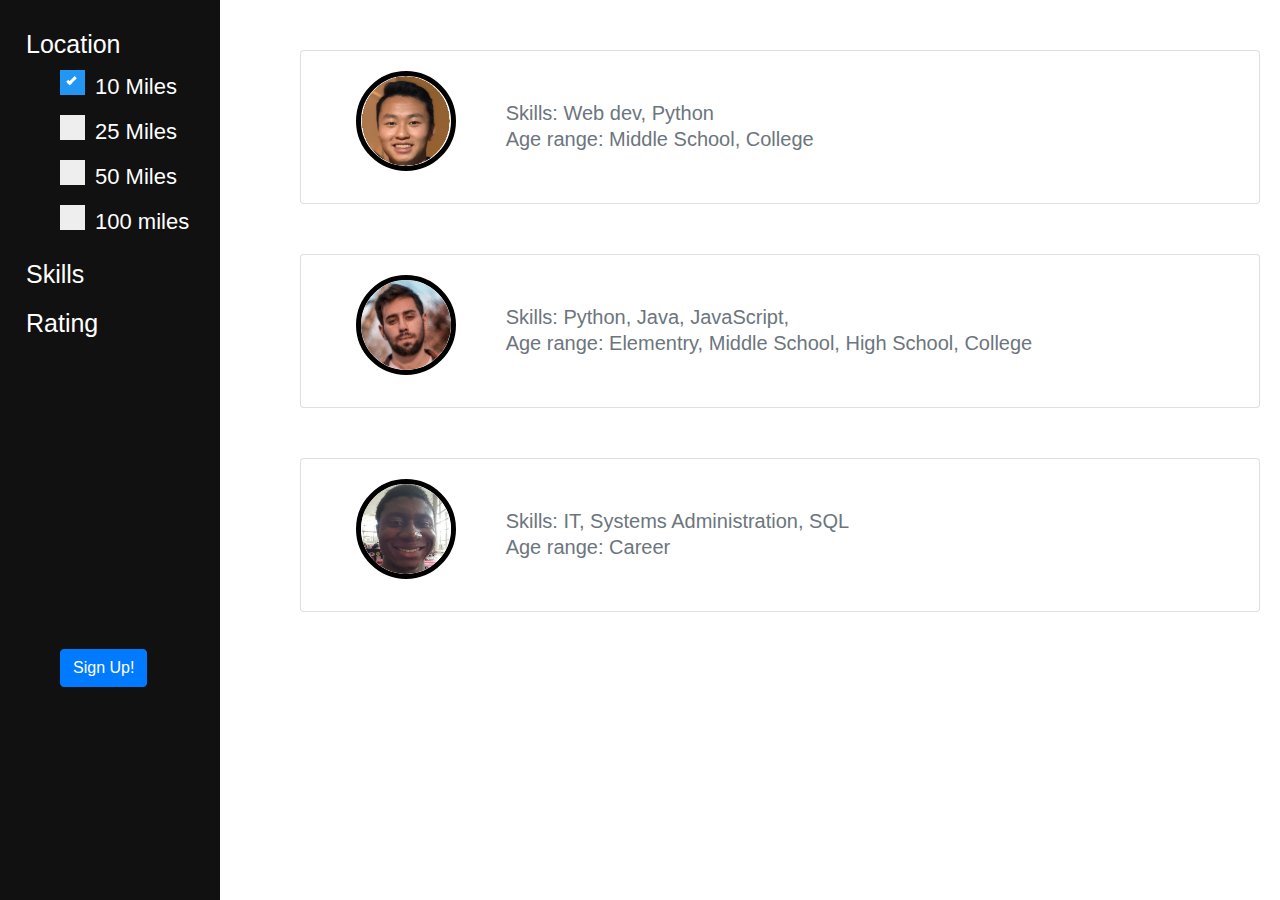
==== index.htm @ 0000f395 "redirect page" ====
<!DOCTYPE html>
<html lang="en">
  <head>
    <!-- Required meta tags -->
    <meta charset="utf-8" />
    <meta
      name="viewport"
      content="width=device-width, initial-scale=1, shrink-to-fit=no"
    />

    <!-- Bootstrap CSS -->
    <link
      rel="stylesheet"
      href="https://maxcdn.bootstrapcdn.com/bootstrap/4.0.0/css/bootstrap.min.css"
      integrity="sha384-Gn5384xqQ1aoWXA+058RXPxPg6fy4IWvTNh0E263XmFcJlSAwiGgFAW/dAiS6JXm"
      crossorigin="anonymous"
    />
    <link rel="stylesheet" href="style.css" />
    <link
      rel="stylesheet"
      href="https://use.fontawesome.com/releases/v5.8.1/css/all.css"
      integrity="sha384-50oBUHEmvpQ+1lW4y57PTFmhCaXp0ML5d60M1M7uH2+nqUivzIebhndOJK28anvf"
      crossorigin="anonymous"
    />

    <title>Teach.Me!</title>
  </head>
  <body>
    <div class="sidenav">
      <div class="logo-box"></div>
      <div class="search-options">
        <a href="#">Location</a>
        <label class="container"
          >10 Miles
          <input type="checkbox" checked="checked" />
          <span class="checkmark"></span>
        </label>

        <label class="container"
          >25 Miles
          <input type="checkbox" />
          <span class="checkmark"></span>
        </label>

        <label class="container"
          >50 Miles
          <input type="checkbox" />
          <span class="checkmark"></span>
        </label>

        <label class="container"
          >100 miles
          <input type="checkbox" />
          <span class="checkmark"></span>
        </label>
      </div>
      <div><a href="#">Skills</a></div>
      <div><a href="#">Rating</a></div>
      <button
        onclick="location.href='signUp.html';"
        type="button"
        class="btn btn-primary"
        style="margin-top: 300px; margin-left: 50px;"
      >
        Sign Up!
      </button>
    </div>

    <div
      class="card"
      style="width: 60rem; margin-left: 300px; margin-top: 50px;"
    >
      <div class="card-body">
        <div class="container">
          <div class="row">
            <div class="col-2"><img id="userPic" src="img/me.png" /></div>
            <div class="col-8">
              <h5 class="card-title">Eddy Yeung ******</h5>
              <h5 class="card-subtitle mb-2 text-muted">
                Skills: Web dev, Python
              </h5>
              <h5 class="card-subtitle mb-2 text-muted">
                Age range: Middle School, College
              </h5>
            </div>
            <div class="col-23"><h5>~8 miles away</h5></div>
          </div>
        </div>
      </div>
    </div>

    <div
      class="card"
      style="width: 60rem; margin-left: 300px; margin-top: 50px;"
    >
      <div class="card-body">
        <div class="container">
          <div class="row">
            <div class="col-2">
              <img id="userPic" src="img/JakesFace.png" />
            </div>
            <div class="col-8">
              <h5 class="card-title">Jacob Lapinson *****</h5>
              <h5 class="card-subtitle mb-2 text-muted">
                Skills: Python, Java, JavaScript,
              </h5>
              <h5 class="card-subtitle mb-2 text-muted">
                Age range: Elementry, Middle School, High School, College
              </h5>
            </div>
            <div class="col-23"><h5>~12 miles away</h5></div>
          </div>
        </div>
      </div>
    </div>

    <div
      class="card"
      style="width: 60rem; margin-left: 300px; margin-top: 50px;"
    >
      <div class="card-body">
        <div class="container">
          <div class="row">
            <div class="col-2">
              <img id="userPic" src="img/joshImage.gif" />
            </div>
            <div class="col-8">
              <h5 class="card-title">Josh Barnett ***</h5>
              <h5 class="card-subtitle mb-2 text-muted">
                Skills: IT, Systems Administration, SQL
              </h5>
              <h5 class="card-subtitle mb-2 text-muted">
                Age range: Career
              </h5>
            </div>
            <div class="col-23"><h5>~2 miles away</h5></div>
          </div>
        </div>
      </div>
    </div>

    <!-- Optional JavaScript -->
    <!-- jQuery first, then Popper.js, then Bootstrap JS -->
    <script
      src="https://code.jquery.com/jquery-3.2.1.slim.min.js"
      integrity="sha384-KJ3o2DKtIkvYIK3UENzmM7KCkRr/rE9/Qpg6aAZGJwFDMVNA/GpGFF93hXpG5KkN"
      crossorigin="anonymous"
    ></script>
    <script
      src="https://cdnjs.cloudflare.com/ajax/libs/popper.js/1.12.9/umd/popper.min.js"
      integrity="sha384-ApNbgh9B+Y1QKtv3Rn7W3mgPxhU9K/ScQsAP7hUibX39j7fakFPskvXusvfa0b4Q"
      crossorigin="anonymous"
    ></script>
    <script
      src="https://maxcdn.bootstrapcdn.com/bootstrap/4.0.0/js/bootstrap.min.js"
      integrity="sha384-JZR6Spejh4U02d8jOt6vLEHfe/JQGiRRSQQxSfFWpi1MquVdAyjUar5+76PVCmYl"
      crossorigin="anonymous"
    ></script>
    <script></script>
  </body>
</html>
---- style.css ----
.sidenav {
  height: 100%; /* Full-height: remove this if you want "auto" height */
  width: 220px; /* Set the width of the sidebar */
  position: fixed; /* Fixed Sidebar (stay in place on scroll) */
  z-index: 1; /* Stay on top */
  top: 0; /* Stay at the top */
  left: 0;
  background-color: #111; /* Black */
  overflow-x: hidden; /* Disable horizontal scroll */
  padding-top: 20px;
  padding-left: 10px;
}

/* The navigation menu links */
.sidenav a {
  padding: 6px 8px 6px 16px;
  text-decoration: none;
  font-size: 25px;
  color: white;
  display: block;
}

/* When you mouse over the navigation links, change their color */
.sidenav a:hover {
  color: #f1f1f1;
}

/* Style page content */
.main {
  margin-left: 160px; /* Same as the width of the sidebar */
  padding: 0px 10px;
}

/* On smaller screens, where height is less than 450px, change the style of the sidebar (less padding and a smaller font size) */
@media screen and (max-height: 450px) {
  .sidenav {
    padding-top: 15px;
  }
  .sidenav a {
    font-size: 18px;
  }
}

#userPic {
  border-radius: 50%;
  border: 5px solid black;
  width: 100px;
  height: 100px;
}

.container {
  display: block;
  position: relative;
  padding-left: 35px;
  margin-bottom: 12px;
  cursor: pointer;
  font-size: 22px;
  -webkit-user-select: none;
  -moz-user-select: none;
  -ms-user-select: none;
  user-select: none;
  color: white;
}

/* Hide the browser's default checkbox */
.container input {
  position: absolute;
  opacity: 0;
  cursor: pointer;
  height: 0;
  width: 0;
}

/* Create a custom checkbox */
.checkmark {
  position: absolute;
  top: 0;
  left: 0;
  height: 25px;
  width: 25px;
  background-color: #eee;
}

/* On mouse-over, add a grey background color */
.container:hover input ~ .checkmark {
  background-color: #ccc;
}

/* When the checkbox is checked, add a blue background */
.container input:checked ~ .checkmark {
  background-color: #2196f3;
}

/* Create the checkmark/indicator (hidden when not checked) */
.checkmark:after {
  content: "";
  position: absolute;
  display: none;
}

/* Show the checkmark when checked */
.container input:checked ~ .checkmark:after {
  display: block;
}

/* Style the checkmark/indicator */
.container .checkmark:after {
  left: 9px;
  top: 5px;
  width: 5px;
  height: 10px;
  border: solid white;
  border-width: 0 3px 3px 0;
  -webkit-transform: rotate(45deg);
  -ms-transform: rotate(45deg);
  transform: rotate(45deg);
}

.search-options label {
  margin-left: 50px;
}

.note {
  text-align: center;
  height: 80px;
  background: -webkit-linear-gradient(left, #0072ff, #8811c5);
  color: #fff;
  font-weight: bold;
  line-height: 80px;
}
.form-content {
  padding: 5%;
  border: 1px solid #ced4da;
  margin-bottom: 2%;
}
.form-control {
  border-radius: 1.5rem;
}
.btnSubmit {
  border: none;
  border-radius: 1.5rem;
  padding: 1%;
  width: 20%;
  cursor: pointer;
  background: #0062cc;
  color: #fff;
}

#overlay {
  position: fixed; /* Sit on top of the page content */
  display: none; /* Hidden by default */
  width: 100%; /* Full width (cover the whole page) */
  height: 100%; /* Full height (cover the whole page) */
  top: 0;
  left: 0;
  right: 0;
  bottom: 0;
  background-color: rgba(0, 0, 0, 0.5); /* Black background with opacity */
  z-index: 2; /* Specify a stack order in case you're using a different order for other elements */
  cursor: pointer; /* Add a pointer on hover */
}
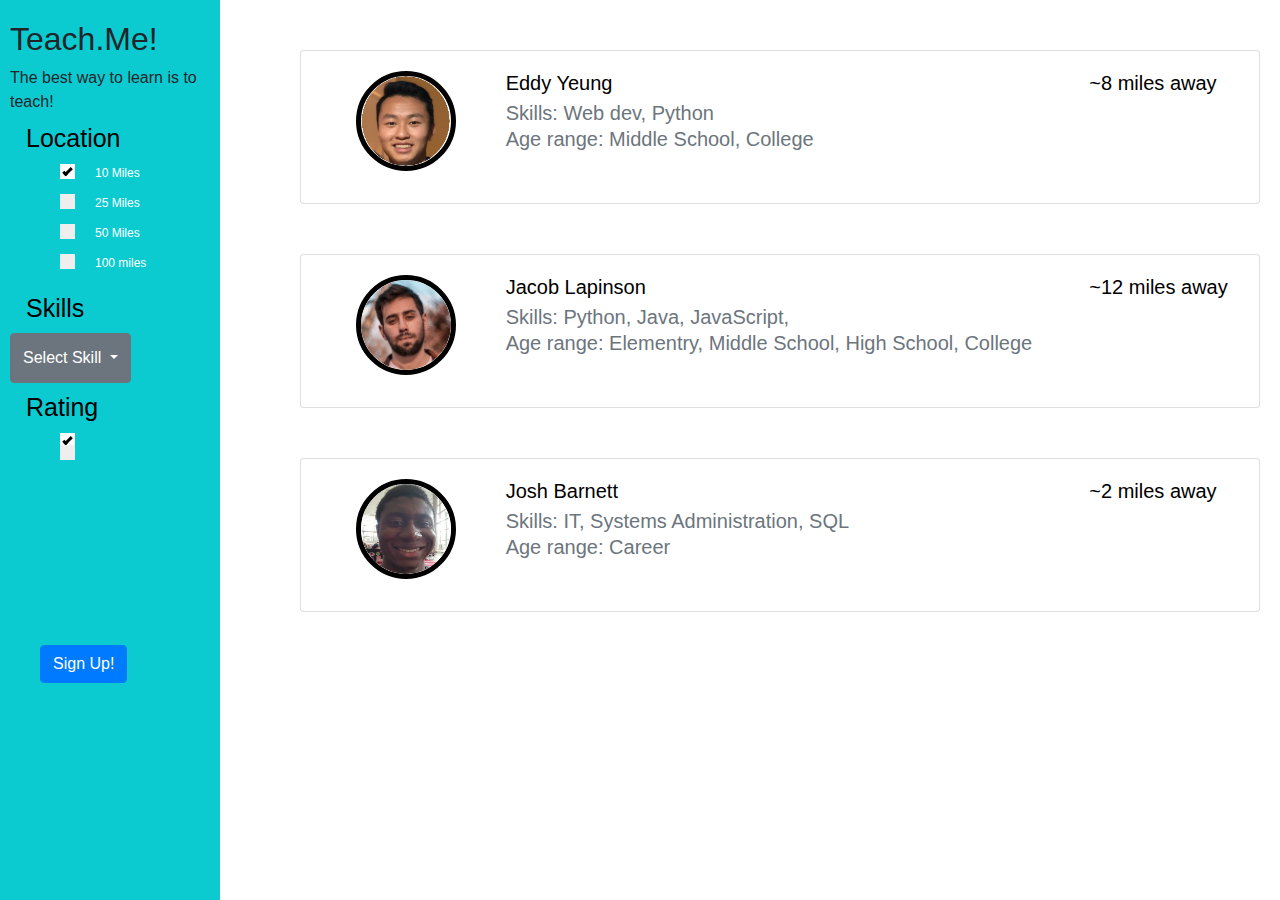
==== commit 8743b4c5: "ignore" ====
--- a/index.htm
+++ b/index.htm
@@ -29,38 +29,100 @@
     <div class="sidenav">
       <div class="logo-box"></div>
       <div class="search-options">
+        <h2>
+          Teach.Me!
+        </h2>
+        <h10>The best way to learn is to teach!</h10>
         <a href="#">Location</a>
-        <label class="container"
+        <label class="container" style="font-size:12px"
           >10 Miles
           <input type="checkbox" checked="checked" />
           <span class="checkmark"></span>
         </label>
 
-        <label class="container"
+        <label class="container" style="font-size:12px"
           >25 Miles
           <input type="checkbox" />
           <span class="checkmark"></span>
         </label>
 
-        <label class="container"
+        <label class="container" style="font-size:12px"
           >50 Miles
           <input type="checkbox" />
           <span class="checkmark"></span>
         </label>
 
-        <label class="container"
+        <label class="container" style="font-size:12px"
           >100 miles
           <input type="checkbox" />
           <span class="checkmark"></span>
         </label>
       </div>
       <div><a href="#">Skills</a></div>
-      <div><a href="#">Rating</a></div>
+      <div class="dropdown">
+        <button
+          class="btn btn-secondary dropdown-toggle"
+          type="button"
+          id="dropdownMenuButton"
+          data-toggle="dropdown"
+          aria-haspopup="true"
+          aria-expanded="false"
+          style="height:50px; width: 100"
+        >
+          Select Skill
+        </button>
+        <div
+          class="dropdown-menu"
+          aria-labelledby="dropdownMenuButton"
+          style="font-color: black; font-size: 12px"
+        >
+          <a class="dropdown-item" href="#">Java</a>
+          <a class="dropdown-item" href="#">Python</a>
+          <a class="dropdown-item" href="#">JavaScript</a>
+        </div>
+      </div>
+
+      <div class="search-options">
+        <a href="#">Rating</a>
+        <label class="container" style="font-size:12px">
+          <i class="fas fa-star"></i><i class="fas fa-star"></i
+          ><i class="fas fa-star"></i><i class="fas fa-star"></i
+          ><i class="fas fa-star"></i>
+          <input type="checkbox" checked="checked" />
+          <span class="checkmark"></span>
+        </label>
+
+        <label class="container" style="font-size:12px">
+          <i class="fas fa-star"></i><i class="fas fa-star"></i
+          ><i class="fas fa-star"></i><i class="fas fa-star"></i>
+          <input type="checkbox" />
+          <span class="checkmark"></span>
+        </label>
+
+        <label class="container" style="font-size:12px">
+          <i class="fas fa-star"></i><i class="fas fa-star"></i
+          ><i class="fas fa-star"></i>
+          <input type="checkbox" />
+          <span class="checkmark"></span>
+        </label>
+
+        <label class="container" style="font-size:12px">
+          <i class="fas fa-star"></i><i class="fas fa-star"></i>
+          <input type="checkbox" />
+          <span class="checkmark"></span>
+        </label>
+
+        <label class="container" style="font-size:12px">
+          <i class="fas fa-star"></i>
+          <input type="checkbox" />
+          <span class="checkmark"></span>
+        </label>
+      </div>
       <button
         onclick="location.href='signUp.html';"
         type="button"
         class="btn btn-primary"
-        style="margin-top: 300px; margin-left: 50px;"
+        style="margin-top: 200px; margin-left: 30px;"
       >
         Sign Up!
       </button>
@@ -75,7 +137,10 @@
           <div class="row">
             <div class="col-2"><img id="userPic" src="img/me.png" /></div>
             <div class="col-8">
-              <h5 class="card-title">Eddy Yeung ******</h5>
+              <h5 class="card-title" style="color: black">
+                Eddy Yeung <i class="fas fa-star"></i><i class="fas fa-star"></i
+                ><i class="fas fa-star"></i><i class="fas fa-star"></i>
+              </h5>
               <h5 class="card-subtitle mb-2 text-muted">
                 Skills: Web dev, Python
               </h5>
@@ -83,7 +148,9 @@
                 Age range: Middle School, College
               </h5>
             </div>
-            <div class="col-23"><h5>~8 miles away</h5></div>
+            <div class="col-23" style="color: black">
+              <h5>~8 miles away</h5>
+            </div>
           </div>
         </div>
       </div>
@@ -100,7 +167,11 @@
               <img id="userPic" src="img/JakesFace.png" />
             </div>
             <div class="col-8">
-              <h5 class="card-title">Jacob Lapinson *****</h5>
+              <h5 class="card-title" style="color: black">
+                Jacob Lapinson <i class="fas fa-star"></i
+                ><i class="fas fa-star"></i><i class="fas fa-star"></i
+                ><i class="fas fa-star"></i><i class="fas fa-star"></i>
+              </h5>
               <h5 class="card-subtitle mb-2 text-muted">
                 Skills: Python, Java, JavaScript,
               </h5>
@@ -108,7 +179,9 @@
                 Age range: Elementry, Middle School, High School, College
               </h5>
             </div>
-            <div class="col-23"><h5>~12 miles away</h5></div>
+            <div class="col-23" style="color: black">
+              <h5>~12 miles away</h5>
+            </div>
           </div>
         </div>
       </div>
@@ -125,7 +198,10 @@
               <img id="userPic" src="img/joshImage.gif" />
             </div>
             <div class="col-8">
-              <h5 class="card-title">Josh Barnett ***</h5>
+              <h5 class="card-title" style="color: black">
+                Josh Barnett <i class="fas fa-star"></i
+                ><i class="fas fa-star"></i><i class="fas fa-star"></i>
+              </h5>
               <h5 class="card-subtitle mb-2 text-muted">
                 Skills: IT, Systems Administration, SQL
               </h5>
@@ -133,7 +209,9 @@
                 Age range: Career
               </h5>
             </div>
-            <div class="col-23"><h5>~2 miles away</h5></div>
+            <div class="col-23" style="color: black">
+              <h5>~2 miles away</h5>
+            </div>
           </div>
         </div>
       </div>
--- a/style.css
+++ b/style.css
@@ -5,7 +5,7 @@
   z-index: 1; /* Stay on top */
   top: 0; /* Stay at the top */
   left: 0;
-  background-color: #111; /* Black */
+  background-color: #0CCBD0; /* Black */
   overflow-x: hidden; /* Disable horizontal scroll */
   padding-top: 20px;
   padding-left: 10px;
@@ -16,13 +16,13 @@
   padding: 6px 8px 6px 16px;
   text-decoration: none;
   font-size: 25px;
-  color: white;
+  color: black;
   display: block;
 }
 
 /* When you mouse over the navigation links, change their color */
 .sidenav a:hover {
-  color: #f1f1f1;
+  color: black;
 }
 
 /* Style page content */
@@ -76,8 +76,8 @@
   position: absolute;
   top: 0;
   left: 0;
-  height: 25px;
-  width: 25px;
+  height: 15px;
+  width: 15px;
   background-color: #eee;
 }
 
@@ -88,7 +88,7 @@
 
 /* When the checkbox is checked, add a blue background */
 .container input:checked ~ .checkmark {
-  background-color: #2196f3;
+  background-color: white;
 }
 
 /* Create the checkmark/indicator (hidden when not checked) */
@@ -105,11 +105,11 @@
 
 /* Style the checkmark/indicator */
 .container .checkmark:after {
-  left: 9px;
-  top: 5px;
+  left: 5px;
+  top: 2px;
   width: 5px;
   height: 10px;
-  border: solid white;
+  border: solid black;
   border-width: 0 3px 3px 0;
   -webkit-transform: rotate(45deg);
   -ms-transform: rotate(45deg);
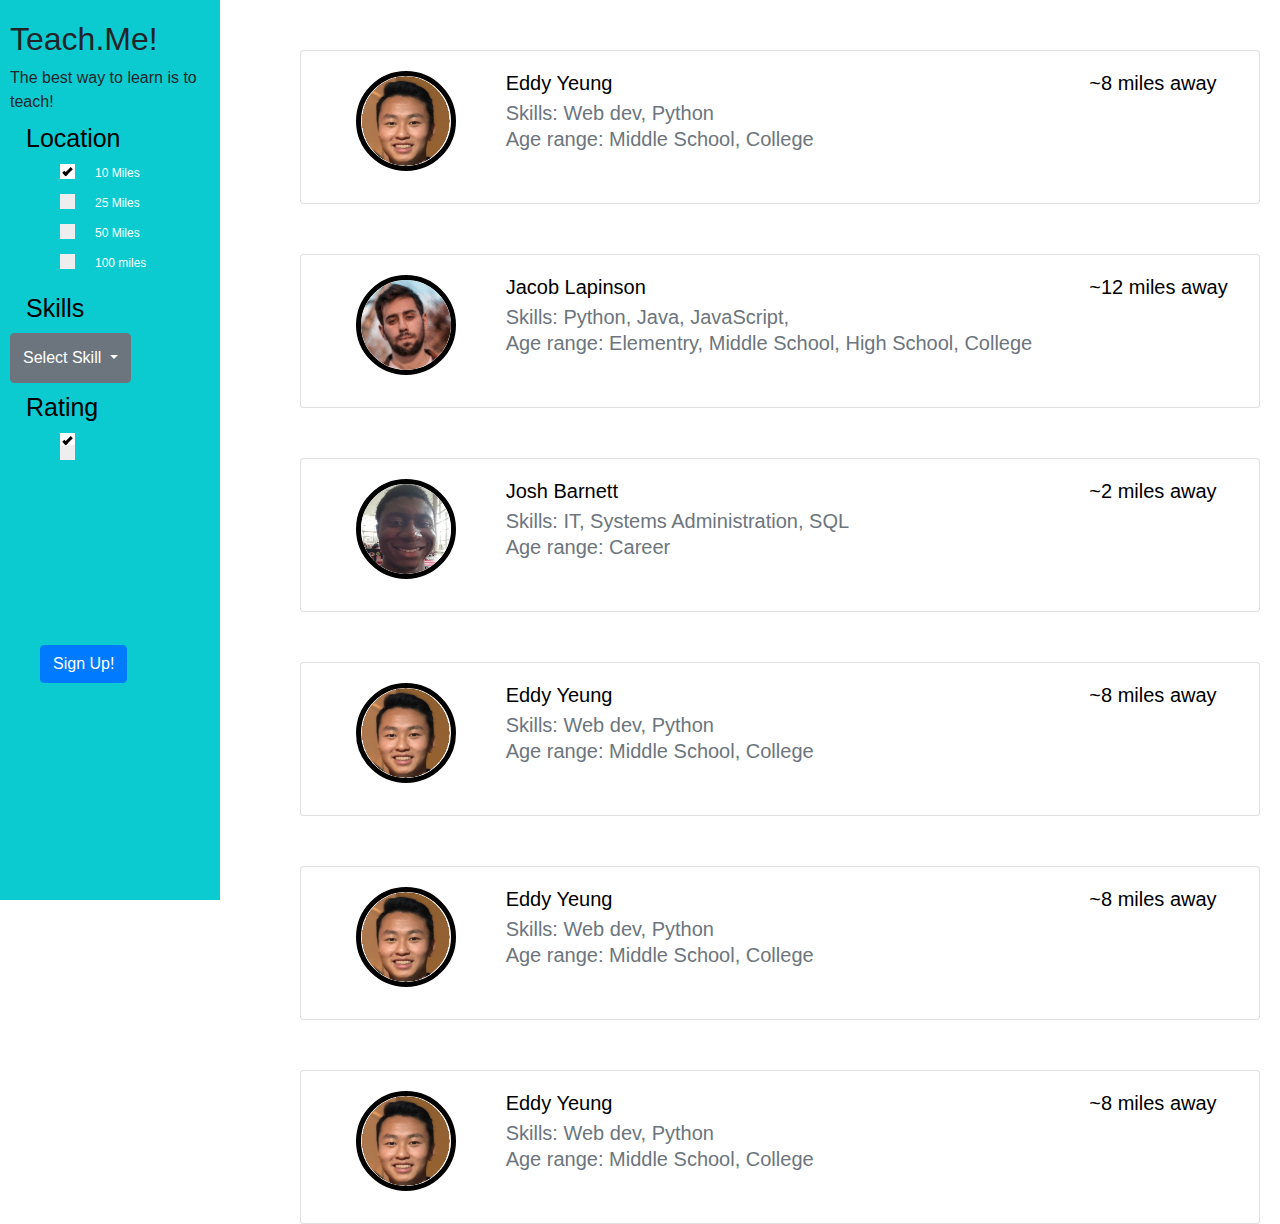
==== commit c2076d20: "added more cards" ====
--- a/index.htm
+++ b/index.htm
@@ -217,6 +217,87 @@
       </div>
     </div>
 
+    <div
+      class="card"
+      style="width: 60rem; margin-left: 300px; margin-top: 50px;"
+    >
+      <div class="card-body">
+        <div class="container">
+          <div class="row">
+            <div class="col-2"><img id="userPic" src="img/me.png" /></div>
+            <div class="col-8">
+              <h5 class="card-title" style="color: black">
+                Eddy Yeung <i class="fas fa-star"></i><i class="fas fa-star"></i
+                ><i class="fas fa-star"></i><i class="fas fa-star"></i>
+              </h5>
+              <h5 class="card-subtitle mb-2 text-muted">
+                Skills: Web dev, Python
+              </h5>
+              <h5 class="card-subtitle mb-2 text-muted">
+                Age range: Middle School, College
+              </h5>
+            </div>
+            <div class="col-23" style="color: black">
+              <h5>~8 miles away</h5>
+            </div>
+          </div>
+        </div>
+      </div>
+    </div>
+    <div
+      class="card"
+      style="width: 60rem; margin-left: 300px; margin-top: 50px;"
+    >
+      <div class="card-body">
+        <div class="container">
+          <div class="row">
+            <div class="col-2"><img id="userPic" src="img/me.png" /></div>
+            <div class="col-8">
+              <h5 class="card-title" style="color: black">
+                Eddy Yeung <i class="fas fa-star"></i><i class="fas fa-star"></i
+                ><i class="fas fa-star"></i><i class="fas fa-star"></i>
+              </h5>
+              <h5 class="card-subtitle mb-2 text-muted">
+                Skills: Web dev, Python
+              </h5>
+              <h5 class="card-subtitle mb-2 text-muted">
+                Age range: Middle School, College
+              </h5>
+            </div>
+            <div class="col-23" style="color: black">
+              <h5>~8 miles away</h5>
+            </div>
+          </div>
+        </div>
+      </div>
+    </div>
+    <div
+      class="card"
+      style="width: 60rem; margin-left: 300px; margin-top: 50px;"
+    >
+      <div class="card-body">
+        <div class="container">
+          <div class="row">
+            <div class="col-2"><img id="userPic" src="img/me.png" /></div>
+            <div class="col-8">
+              <h5 class="card-title" style="color: black">
+                Eddy Yeung <i class="fas fa-star"></i><i class="fas fa-star"></i
+                ><i class="fas fa-star"></i><i class="fas fa-star"></i>
+              </h5>
+              <h5 class="card-subtitle mb-2 text-muted">
+                Skills: Web dev, Python
+              </h5>
+              <h5 class="card-subtitle mb-2 text-muted">
+                Age range: Middle School, College
+              </h5>
+            </div>
+            <div class="col-23" style="color: black">
+              <h5>~8 miles away</h5>
+            </div>
+          </div>
+        </div>
+      </div>
+    </div>
     <!-- Optional JavaScript -->
     <!-- jQuery first, then Popper.js, then Bootstrap JS -->
     <script
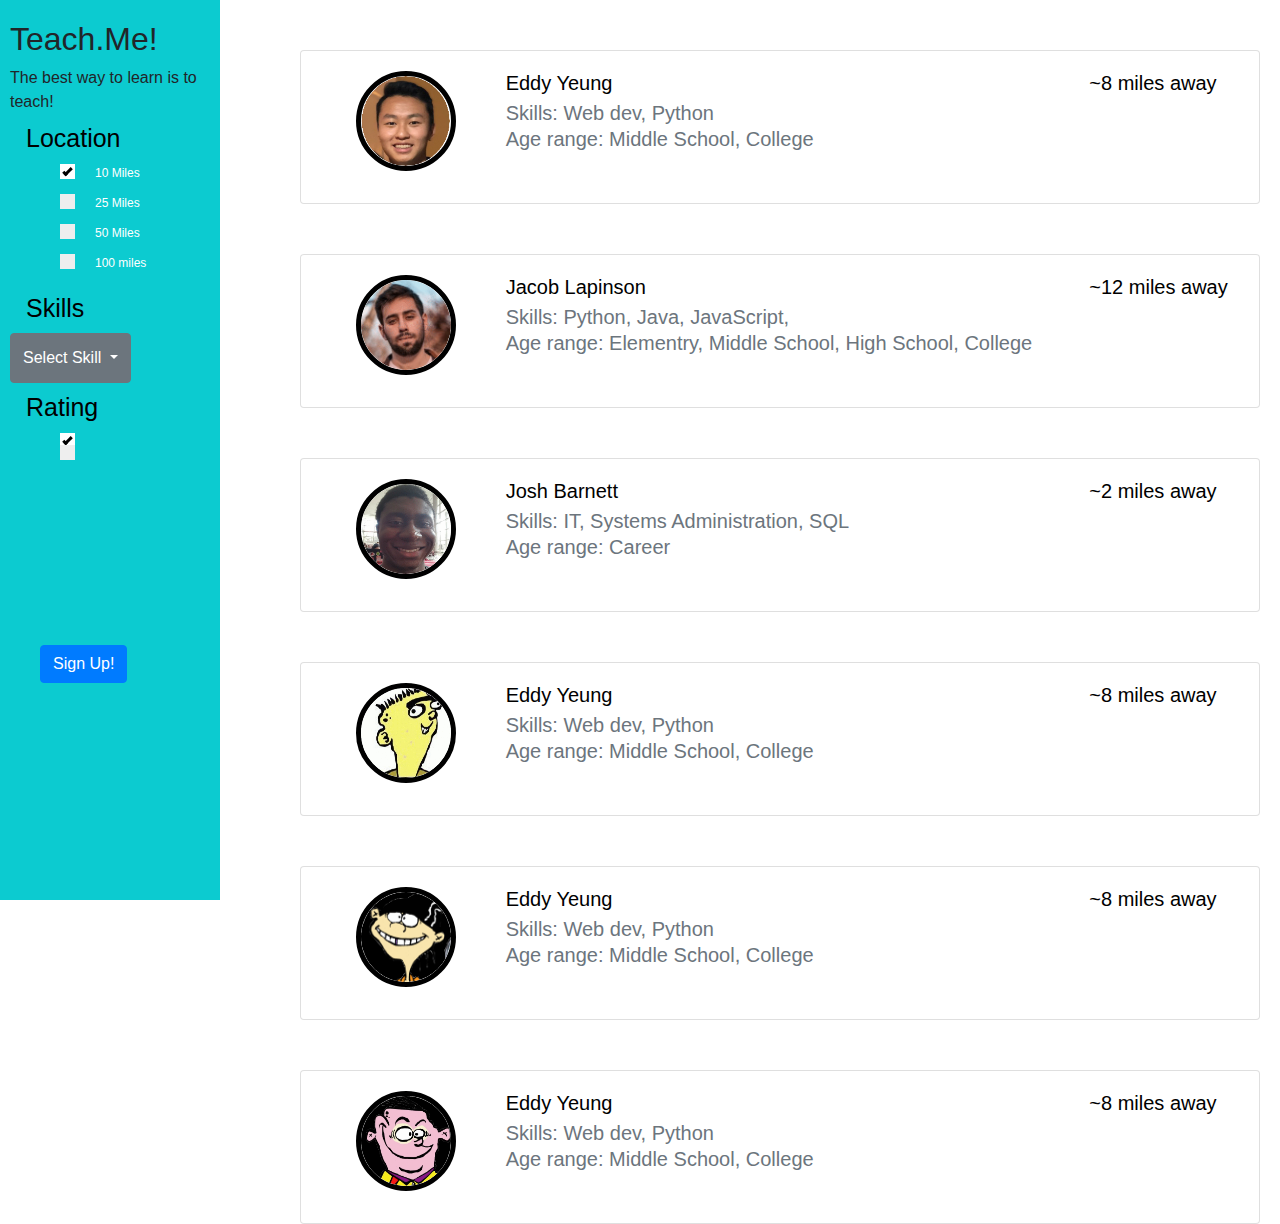
==== commit 7b8dc89b: "added ed edd and eddy" ====
--- a/index.htm
+++ b/index.htm
@@ -224,7 +224,7 @@
       <div class="card-body">
         <div class="container">
           <div class="row">
-            <div class="col-2"><img id="userPic" src="img/me.png" /></div>
+            <div class="col-2"><img id="userPic" src="img/ed.png" /></div>
             <div class="col-8">
               <h5 class="card-title" style="color: black">
                 Eddy Yeung <i class="fas fa-star"></i><i class="fas fa-star"></i
@@ -251,7 +251,7 @@
       <div class="card-body">
         <div class="container">
           <div class="row">
-            <div class="col-2"><img id="userPic" src="img/me.png" /></div>
+            <div class="col-2"><img id="userPic" src="img/edd.png" /></div>
             <div class="col-8">
               <h5 class="card-title" style="color: black">
                 Eddy Yeung <i class="fas fa-star"></i><i class="fas fa-star"></i
@@ -278,7 +278,7 @@
       <div class="card-body">
         <div class="container">
           <div class="row">
-            <div class="col-2"><img id="userPic" src="img/me.png" /></div>
+            <div class="col-2"><img id="userPic" src="img/eddy.png" /></div>
             <div class="col-8">
               <h5 class="card-title" style="color: black">
                 Eddy Yeung <i class="fas fa-star"></i><i class="fas fa-star"></i
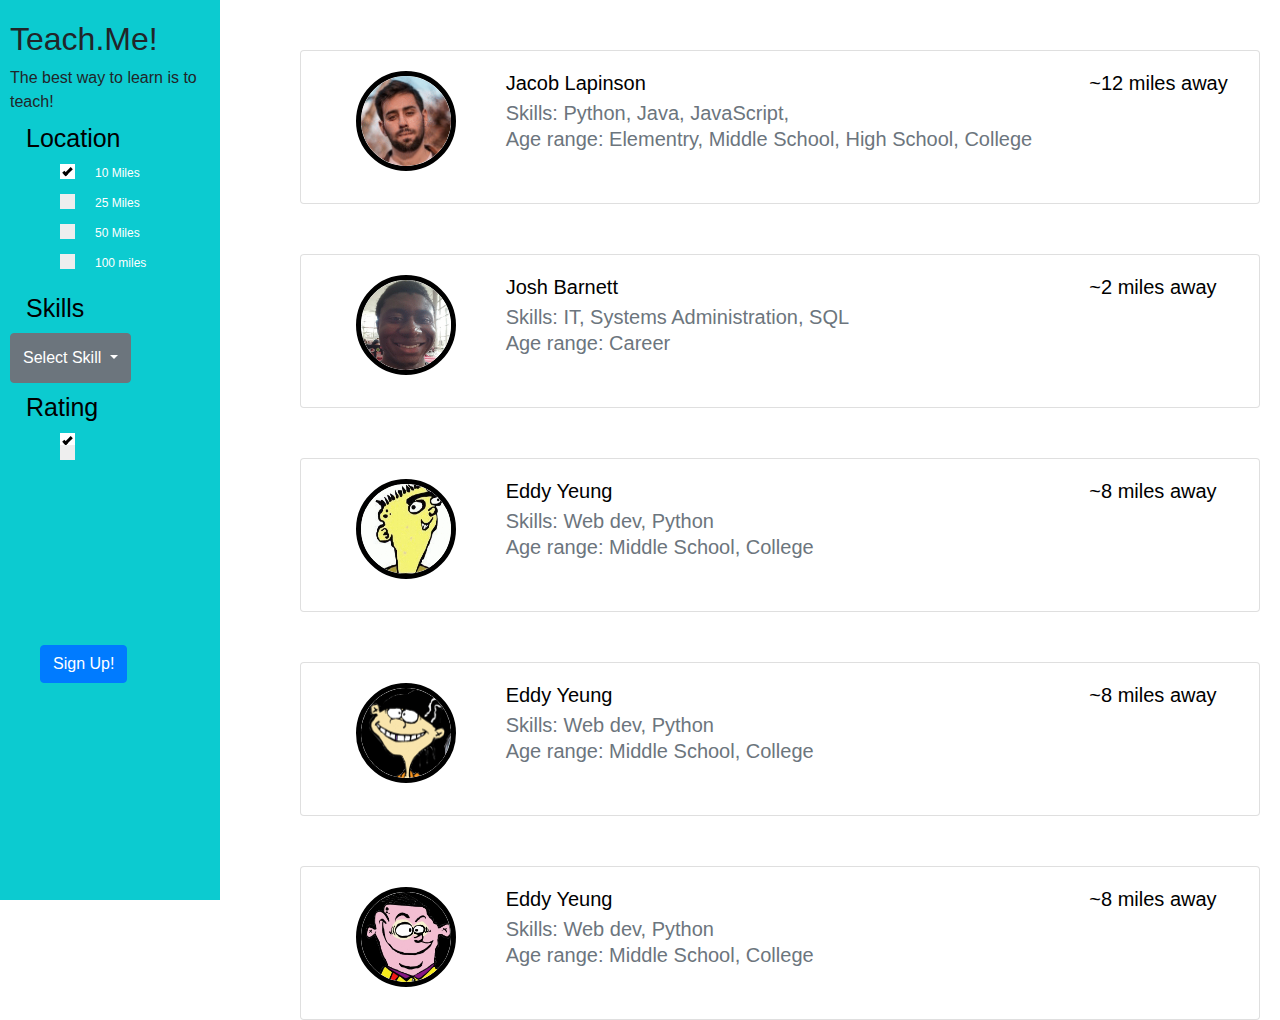
==== commit edfe8cd0: "index2" ====
--- a/index.htm
+++ b/index.htm
@@ -135,34 +135,6 @@
       <div class="card-body">
         <div class="container">
           <div class="row">
-            <div class="col-2"><img id="userPic" src="img/me.png" /></div>
-            <div class="col-8">
-              <h5 class="card-title" style="color: black">
-                Eddy Yeung <i class="fas fa-star"></i><i class="fas fa-star"></i
-                ><i class="fas fa-star"></i><i class="fas fa-star"></i>
-              </h5>
-              <h5 class="card-subtitle mb-2 text-muted">
-                Skills: Web dev, Python
-              </h5>
-              <h5 class="card-subtitle mb-2 text-muted">
-                Age range: Middle School, College
-              </h5>
-            </div>
-            <div class="col-23" style="color: black">
-              <h5>~8 miles away</h5>
-            </div>
-          </div>
-        </div>
-      </div>
-    </div>
-
-    <div
-      class="card"
-      style="width: 60rem; margin-left: 300px; margin-top: 50px;"
-    >
-      <div class="card-body">
-        <div class="container">
-          <div class="row">
             <div class="col-2">
               <img id="userPic" src="img/JakesFace.png" />
             </div>
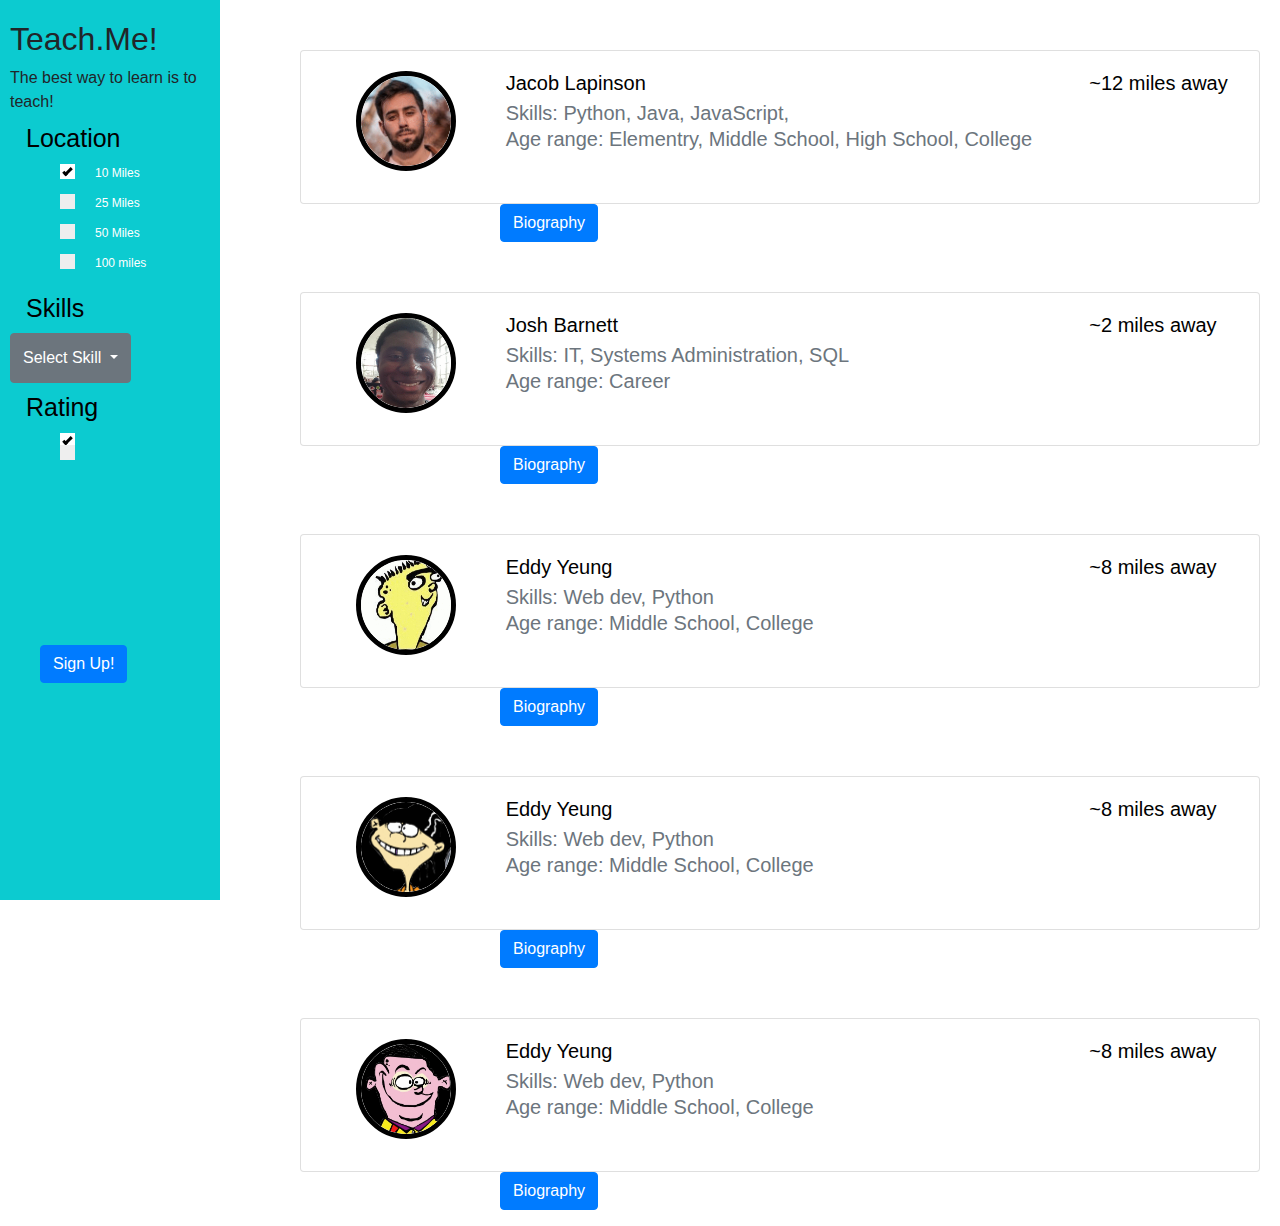
==== commit b7de99d8: "Added bio dropdown button" ====
--- a/index.htm
+++ b/index.htm
@@ -159,6 +159,20 @@
       </div>
     </div>
 
+    <p class= "bioBttn">
+      <a class="btn btn-primary" data-toggle="collapse" href="#collapseExample" role="button" aria-expanded="false" aria-controls="collapseExample">
+        Biography
+      </a>
+     
+    </p>
+    <div class="collapse" id="collapseExample">
+      <div class="card card-body">
+        "I have been coding since high school. I have competed in software competitions." <br>
+        Email: abcde123@gmail.com <br>
+        Phone: (732) 123-4567 
+      </div>
+    </div>
+
     <div
       class="card"
       style="width: 60rem; margin-left: 300px; margin-top: 50px;"
@@ -188,6 +202,17 @@
         </div>
       </div>
     </div>
+    <p class= "bioBttn">
+      <a class="btn btn-primary" data-toggle="collapse" href="#collapseExample" role="button" aria-expanded="false" aria-controls="collapseExample">
+        Biography
+      </a>
+     
+    </p>
+    <div class="collapse" id="collapseExample">
+      <div class="card card-body">
+        abcde123@gmail.com (732) 123-4567 
+      </div>
+    </div>
 
     <div
       class="card"
@@ -216,6 +241,18 @@
         </div>
       </div>
     </div>
+    <p class= "bioBttn">
+      <a class="btn btn-primary" data-toggle="collapse" href="#collapseExample" role="button" aria-expanded="false" aria-controls="collapseExample">
+        Biography
+      </a>
+     
+    </p>
+    <div class="collapse" id="collapseExample">
+      <div class="card card-body">
+        abcde123@gmail.com (732) 123-4567 
+      </div>
+    </div>
+
     <div
       class="card"
       style="width: 60rem; margin-left: 300px; margin-top: 50px;"
@@ -243,6 +280,18 @@
         </div>
       </div>
     </div>
+    <p class= "bioBttn">
+      <a class="btn btn-primary" data-toggle="collapse" href="#collapseExample" role="button" aria-expanded="false" aria-controls="collapseExample">
+        Biography
+      </a>
+     
+    </p>
+    <div class="collapse" id="collapseExample">
+      <div class="card card-body">
+        abcde123@gmail.com (732) 123-4567 
+      </div>
+    </div>
+
     <div
       class="card"
       style="width: 60rem; margin-left: 300px; margin-top: 50px;"
@@ -268,6 +317,19 @@
             </div>
           </div>
         </div>
+      </div>
+    </div>
+    <p class= "bioBttn">
+      <a class="btn btn-primary" data-toggle="collapse" href="#collapseExample" role="button" aria-expanded="false" aria-controls="collapseExample">
+        Biography
+      </a>
+     
+    </p>
+    <div class="collapse" id="collapseExample">
+      <div class="card card-body">
+        I have been coding since high school. I have competed in software competitions.
+        Email: abcde123@gmail.com 
+        Phone: (732) 123-4567 
       </div>
     </div>
     <!-- Optional JavaScript -->
--- a/style.css
+++ b/style.css
@@ -159,3 +159,10 @@
   z-index: 2; /* Specify a stack order in case you're using a different order for other elements */
   cursor: pointer; /* Add a pointer on hover */
 }
+
+.bioBttn{
+  margin-left: 500px
+}
+.collapse{
+  margin-left: 500px
+}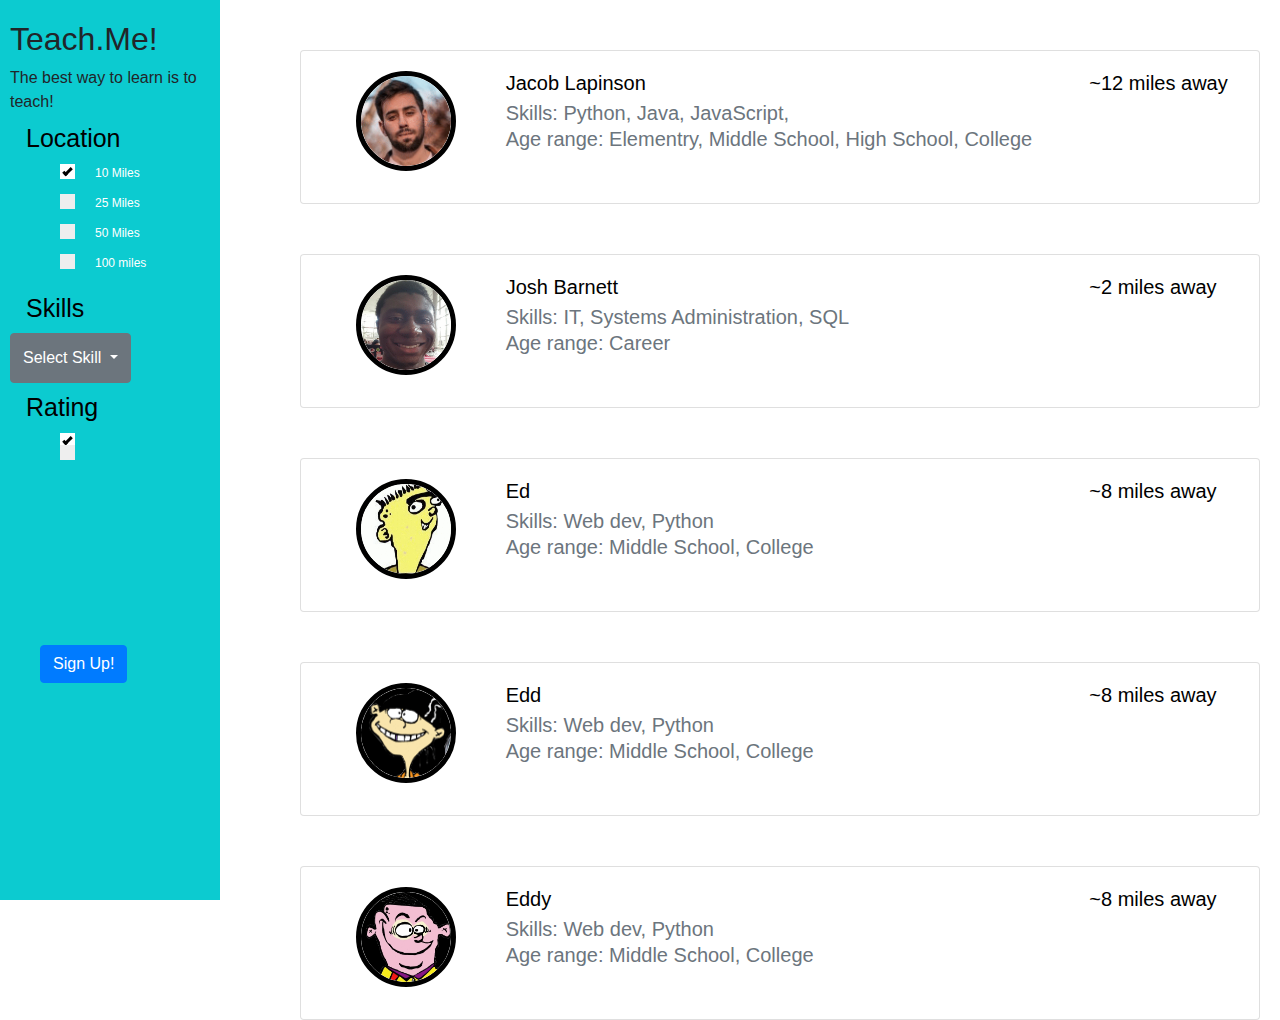
==== commit 664768b9: "idk what i did" ====
--- a/index.htm
+++ b/index.htm
@@ -159,20 +159,6 @@
       </div>
     </div>
 
-    <p class= "bioBttn">
-      <a class="btn btn-primary" data-toggle="collapse" href="#collapseExample" role="button" aria-expanded="false" aria-controls="collapseExample">
-        Biography
-      </a>
-     
-    </p>
-    <div class="collapse" id="collapseExample">
-      <div class="card card-body">
-        "I have been coding since high school. I have competed in software competitions." <br>
-        Email: abcde123@gmail.com <br>
-        Phone: (732) 123-4567 
-      </div>
-    </div>
-
     <div
       class="card"
       style="width: 60rem; margin-left: 300px; margin-top: 50px;"
@@ -202,17 +188,6 @@
         </div>
       </div>
     </div>
-    <p class= "bioBttn">
-      <a class="btn btn-primary" data-toggle="collapse" href="#collapseExample" role="button" aria-expanded="false" aria-controls="collapseExample">
-        Biography
-      </a>
-     
-    </p>
-    <div class="collapse" id="collapseExample">
-      <div class="card card-body">
-        abcde123@gmail.com (732) 123-4567 
-      </div>
-    </div>
 
     <div
       class="card"
@@ -224,7 +199,7 @@
             <div class="col-2"><img id="userPic" src="img/ed.png" /></div>
             <div class="col-8">
               <h5 class="card-title" style="color: black">
-                Eddy Yeung <i class="fas fa-star"></i><i class="fas fa-star"></i
+                Ed <i class="fas fa-star"></i><i class="fas fa-star"></i
                 ><i class="fas fa-star"></i><i class="fas fa-star"></i>
               </h5>
               <h5 class="card-subtitle mb-2 text-muted">
@@ -241,18 +216,6 @@
         </div>
       </div>
     </div>
-    <p class= "bioBttn">
-      <a class="btn btn-primary" data-toggle="collapse" href="#collapseExample" role="button" aria-expanded="false" aria-controls="collapseExample">
-        Biography
-      </a>
-     
-    </p>
-    <div class="collapse" id="collapseExample">
-      <div class="card card-body">
-        abcde123@gmail.com (732) 123-4567 
-      </div>
-    </div>
-
     <div
       class="card"
       style="width: 60rem; margin-left: 300px; margin-top: 50px;"
@@ -263,7 +226,7 @@
             <div class="col-2"><img id="userPic" src="img/edd.png" /></div>
             <div class="col-8">
               <h5 class="card-title" style="color: black">
-                Eddy Yeung <i class="fas fa-star"></i><i class="fas fa-star"></i
+                Edd <i class="fas fa-star"></i><i class="fas fa-star"></i
                 ><i class="fas fa-star"></i><i class="fas fa-star"></i>
               </h5>
               <h5 class="card-subtitle mb-2 text-muted">
@@ -280,18 +243,6 @@
         </div>
       </div>
     </div>
-    <p class= "bioBttn">
-      <a class="btn btn-primary" data-toggle="collapse" href="#collapseExample" role="button" aria-expanded="false" aria-controls="collapseExample">
-        Biography
-      </a>
-     
-    </p>
-    <div class="collapse" id="collapseExample">
-      <div class="card card-body">
-        abcde123@gmail.com (732) 123-4567 
-      </div>
-    </div>
-
     <div
       class="card"
       style="width: 60rem; margin-left: 300px; margin-top: 50px;"
@@ -302,7 +253,7 @@
             <div class="col-2"><img id="userPic" src="img/eddy.png" /></div>
             <div class="col-8">
               <h5 class="card-title" style="color: black">
-                Eddy Yeung <i class="fas fa-star"></i><i class="fas fa-star"></i
+                Eddy <i class="fas fa-star"></i><i class="fas fa-star"></i
                 ><i class="fas fa-star"></i><i class="fas fa-star"></i>
               </h5>
               <h5 class="card-subtitle mb-2 text-muted">
@@ -317,19 +268,6 @@
             </div>
           </div>
         </div>
-      </div>
-    </div>
-    <p class= "bioBttn">
-      <a class="btn btn-primary" data-toggle="collapse" href="#collapseExample" role="button" aria-expanded="false" aria-controls="collapseExample">
-        Biography
-      </a>
-     
-    </p>
-    <div class="collapse" id="collapseExample">
-      <div class="card card-body">
-        I have been coding since high school. I have competed in software competitions.
-        Email: abcde123@gmail.com 
-        Phone: (732) 123-4567 
       </div>
     </div>
     <!-- Optional JavaScript -->
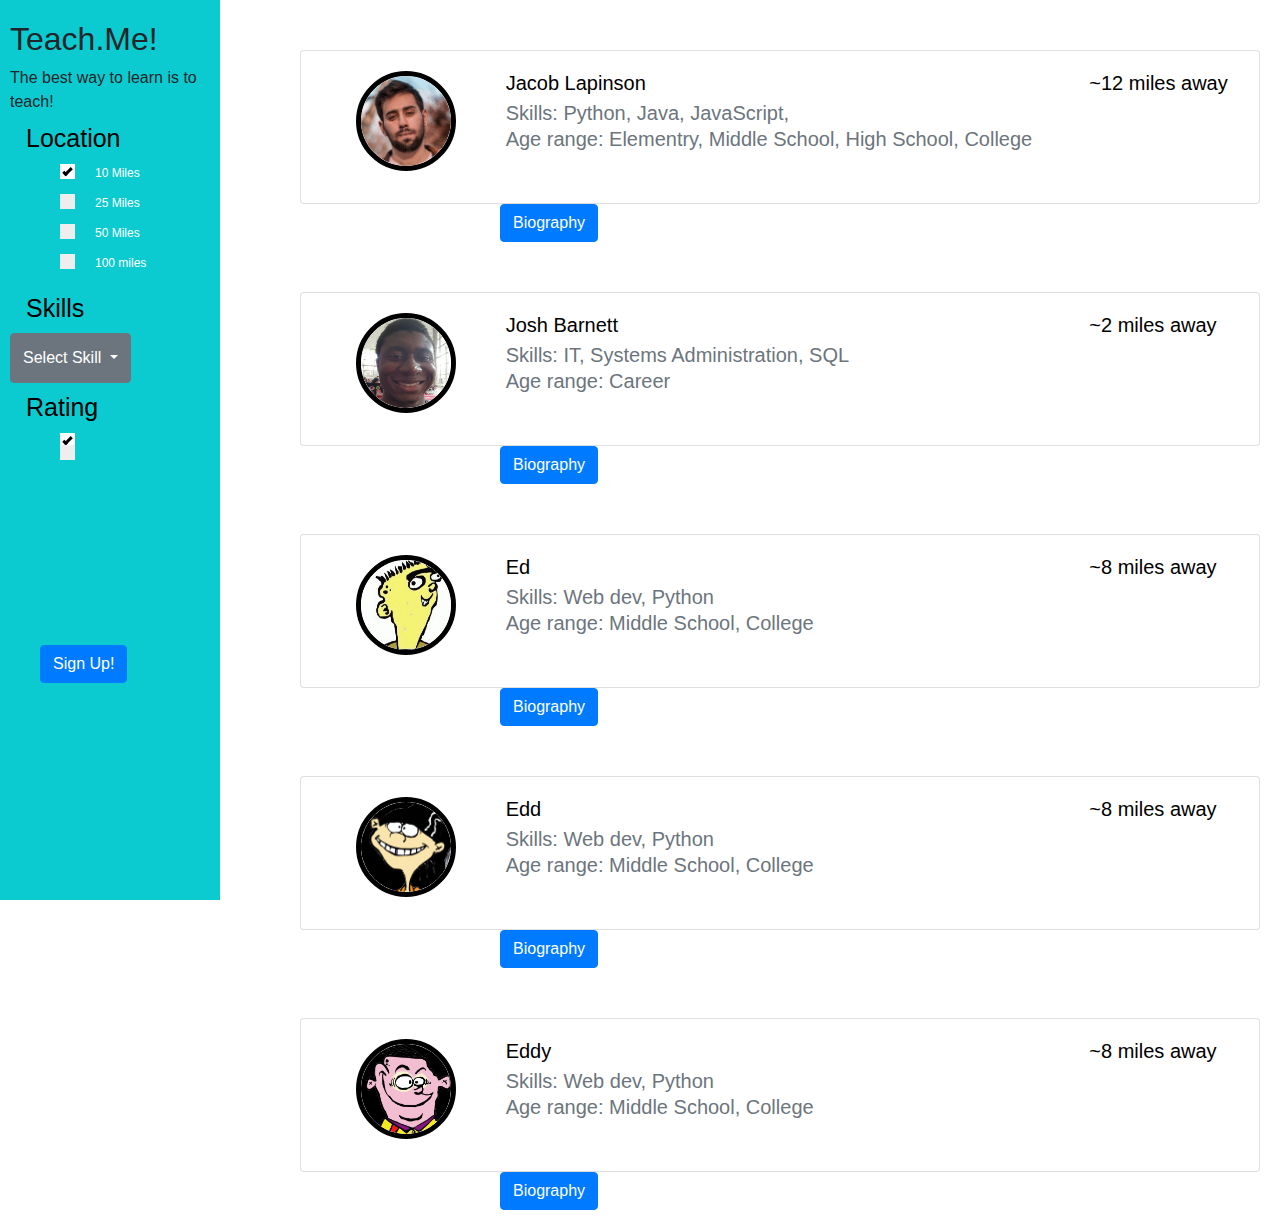
==== commit c8debfc2: "Merge branch 'master' of https://github.com/jlap4567/OwlHacksProject2019" ====
--- a/index.htm
+++ b/index.htm
@@ -159,6 +159,20 @@
       </div>
     </div>
 
+    <p class= "bioBttn">
+      <a class="btn btn-primary" data-toggle="collapse" href="#collapseExample" role="button" aria-expanded="false" aria-controls="collapseExample">
+        Biography
+      </a>
+     
+    </p>
+    <div class="collapse" id="collapseExample">
+      <div class="card card-body">
+        "I have been coding since high school. I have competed in software competitions." <br>
+        Email: abcde123@gmail.com <br>
+        Phone: (732) 123-4567 
+      </div>
+    </div>
+
     <div
       class="card"
       style="width: 60rem; margin-left: 300px; margin-top: 50px;"
@@ -188,6 +202,17 @@
         </div>
       </div>
     </div>
+    <p class= "bioBttn">
+      <a class="btn btn-primary" data-toggle="collapse" href="#collapseExample" role="button" aria-expanded="false" aria-controls="collapseExample">
+        Biography
+      </a>
+     
+    </p>
+    <div class="collapse" id="collapseExample">
+      <div class="card card-body">
+        abcde123@gmail.com (732) 123-4567 
+      </div>
+    </div>
 
     <div
       class="card"
@@ -216,6 +241,18 @@
         </div>
       </div>
     </div>
+    <p class= "bioBttn">
+      <a class="btn btn-primary" data-toggle="collapse" href="#collapseExample" role="button" aria-expanded="false" aria-controls="collapseExample">
+        Biography
+      </a>
+     
+    </p>
+    <div class="collapse" id="collapseExample">
+      <div class="card card-body">
+        abcde123@gmail.com (732) 123-4567 
+      </div>
+    </div>
+
     <div
       class="card"
       style="width: 60rem; margin-left: 300px; margin-top: 50px;"
@@ -243,6 +280,18 @@
         </div>
       </div>
     </div>
+    <p class= "bioBttn">
+      <a class="btn btn-primary" data-toggle="collapse" href="#collapseExample" role="button" aria-expanded="false" aria-controls="collapseExample">
+        Biography
+      </a>
+     
+    </p>
+    <div class="collapse" id="collapseExample">
+      <div class="card card-body">
+        abcde123@gmail.com (732) 123-4567 
+      </div>
+    </div>
+
     <div
       class="card"
       style="width: 60rem; margin-left: 300px; margin-top: 50px;"
@@ -268,6 +317,19 @@
             </div>
           </div>
         </div>
+      </div>
+    </div>
+    <p class= "bioBttn">
+      <a class="btn btn-primary" data-toggle="collapse" href="#collapseExample" role="button" aria-expanded="false" aria-controls="collapseExample">
+        Biography
+      </a>
+     
+    </p>
+    <div class="collapse" id="collapseExample">
+      <div class="card card-body">
+        I have been coding since high school. I have competed in software competitions.
+        Email: abcde123@gmail.com 
+        Phone: (732) 123-4567 
       </div>
     </div>
     <!-- Optional JavaScript -->
